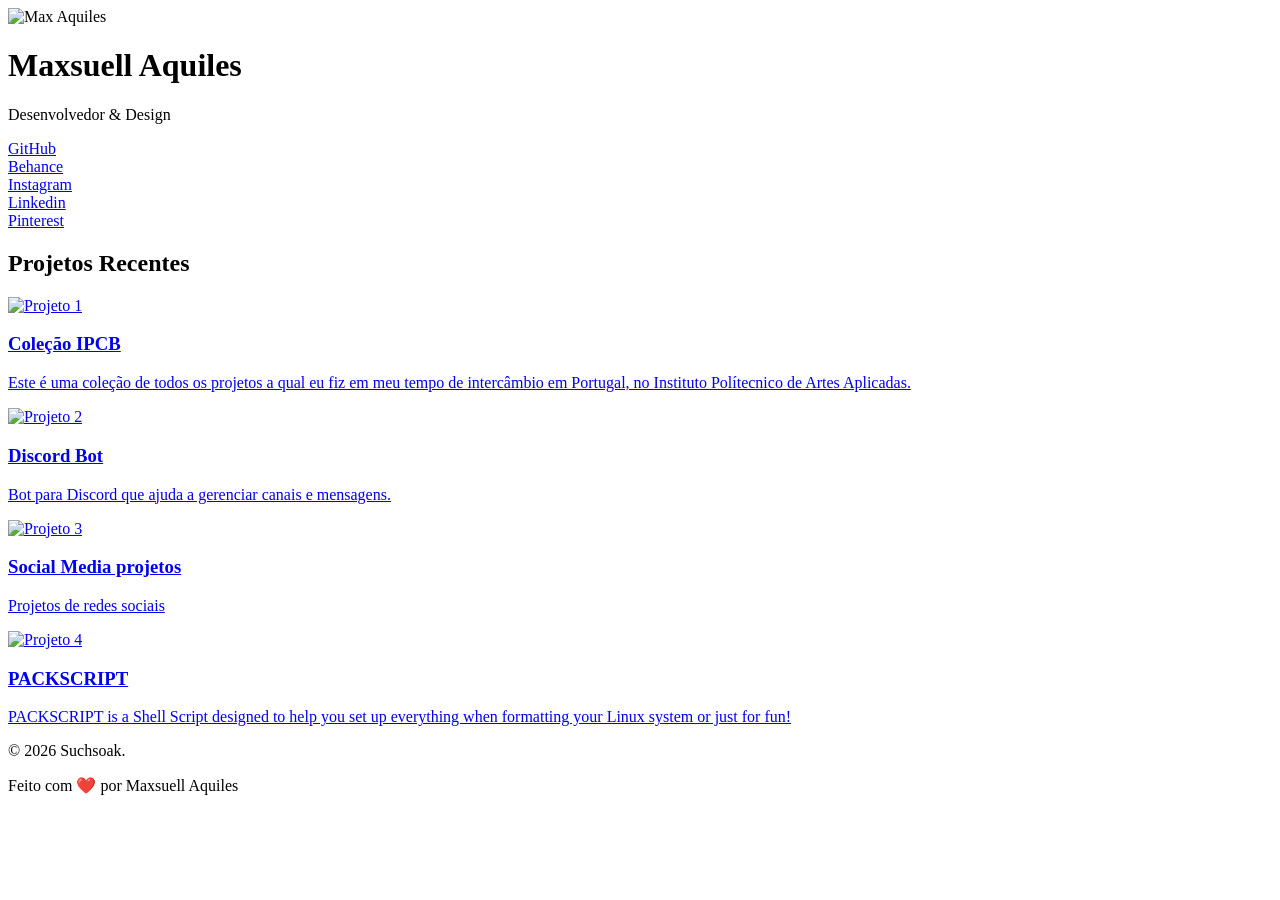
==== link-in-bio/index.html @ 16e1fa6c "Create link-in-bio HTML page for Maxsuell Aquiles This HTML file serves as a personal link-in-bio pa" ====
<!DOCTYPE html>
<html lang="pt-BR">

<head>
    <meta charset="UTF-8">
    <meta name="viewport" content="width=device-width, initial-scale=1.0">
    <title>Maxsuell Aquiles | Links</title>
    <link rel="icon" type="image/png" href="Imagem/Vertical.png">
    <meta name="description" content="Meus links - Max Aquiles">
    <link rel="stylesheet" href="style.css">

    <link rel="preconnect" href="https://fonts.googleapis.com">
    <link rel="preconnect" href="https://fonts.gstatic.com" crossorigin>
    <link href="https://fonts.googleapis.com/css2?family=Outfit:wght@300;400;500;600;700&display=swap" rel="stylesheet">

    <link href="https://cdn.jsdelivr.net/npm/remixicon@3.5.0/fonts/remixicon.css" rel="stylesheet">
</head>

<body>
    <div class="background-animation">
        <div class="parallax-wrap">
            <div class="blob purple-blob"></div>
        </div>
        <div class="parallax-wrap">
            <div class="blob dark-blob"></div>
        </div>
    </div>

    <div class="layout-wrapper fade-in">
        <div class="layout-container">

            <div class="left-column">
                <header class="profile-section">
                    <div class="profile-image-container">
                        <img src="Imagem/Vertical.png" alt="Max Aquiles" class="profile-image">
                        <div class="pulse-ring"></div>
                    </div>
                    <h1 class="profile-name">Maxsuell Aquiles</h1>
                    <p class="profile-bio">Desenvolvedor & Design</p>
                </header>

                <main class="links-section">
                    <a href="https://github.com/suchsoak" target="_blank" rel="noopener noreferrer"
                        class="link-card staggered-item">
                        <div class="link-content">
                            <i class="ri-github-fill link-icon"></i>
                            <span class="link-title">GitHub</span>
                        </div>
                        <i class="ri-arrow-right-up-line link-arrow"></i>
                    </a>

                    <a href="https://www.behance.net/maxaquiles" target="_blank" rel="noopener noreferrer"
                        class="link-card staggered-item">
                        <div class="link-content">
                            <i class="ri-behance-fill link-icon"></i>
                            <span class="link-title">Behance</span>
                        </div>
                        <i class="ri-arrow-right-up-line link-arrow"></i>
                    </a>

                    <a href="https://www.instagram.com/max_47___/" target="_blank" rel="noopener noreferrer"
                        class="link-card staggered-item">
                        <div class="link-content">
                            <i class="ri-instagram-line link-icon"></i>
                            <span class="link-title">Instagram</span>
                        </div>
                        <i class="ri-arrow-right-up-line link-arrow"></i>
                    </a>

                    <a href="https://www.linkedin.com/in/maxsuell-a-b643a6236/" target="_blank"
                        rel="noopener noreferrer" class="link-card staggered-item">
                        <div class="link-content">
                            <i class="ri-linkedin-line link-icon"></i>
                            <span class="link-title">Linkedin</span>
                        </div>
                        <i class="ri-arrow-right-up-line link-arrow"></i>
                    </a>

                    <a href="https://br.pinterest.com/suchsoak_1000/" target="_blank" rel="noopener noreferrer"
                        class="link-card staggered-item">
                        <div class="link-content">
                            <i class="ri-pinterest-fill link-icon"></i>
                            <span class="link-title">Pinterest</span>
                        </div>
                        <i class="ri-arrow-right-up-line link-arrow"></i>
                    </a>
                </main>
            </div>

            <div class="right-column">
                <section class="projects-section">
                    <h2 class="section-title staggered-item">Projetos Recentes</h2>
                    <div class="projects-grid">
                        <a href="https://www.behance.net/gallery/240729957/Colecao-Intercambio-IPCB"
                            class="project-card staggered-item">
                            <div class="project-image">
                                <img src="/Imagem/Coleção IPCB.webp" alt="Projeto 1">
                                <div class="project-overlay">
                                    <i class="ri-external-link-line"></i>
                                </div>
                            </div>
                            <div class="project-info">
                                <h3>Coleção IPCB</h3>
                                <p>Este é uma coleção de todos os projetos a qual eu fiz em meu tempo de intercâmbio em
                                    Portugal, no Instituto Polítecnico de Artes Aplicadas.</p>
                            </div>
                        </a>

                        <a href="https://github.com/suchsoak/Discord-Bot" class="project-card staggered-item">
                            <div class="project-image">
                                <img src="/Imagem/Novo_Projeto_2.png" alt="Projeto 2">
                                <div class="project-overlay">
                                    <i class="ri-external-link-line"></i>
                                </div>
                            </div>

                            <div class="project-info">
                                <h3>Discord Bot</h3>
                                <p>Bot para Discord que ajuda a gerenciar canais e mensagens.</p>
                            </div>
                        </a>

                        <a href="https://www.behance.net/gallery/230349669/Social-Media-Post-Coletanea"
                            class="project-card staggered-item">
                            <div class="project-image">
                                <img src="/Imagem/Social-media.webp" alt="Projeto 3">
                                <div class="project-overlay">
                                    <i class="ri-external-link-line"></i>
                                </div>
                            </div>
                            <div class="project-info">
                                <h3>Social Media projetos</h3>
                                <p>Projetos de redes sociais</p>
                            </div>
                        </a>

                        <a href="#" class="project-card staggered-item">
                            <div class="project-image">
                                <img src="/Imagem/PACKSCRIPT.png" alt="Projeto 4">
                                <div class="project-overlay">
                                    <i class="ri-external-link-line"></i>
                                </div>
                            </div>
                            <div class="project-info">
                                <h3>PACKSCRIPT</h3>
                                <p>PACKSCRIPT is a Shell Script designed to help you set up everything when formatting
                                    your Linux system or just for fun!</p>
                            </div>
                        </a>
                    </div>
                </section>
            </div>
        </div>

        <footer class="footer staggered-item">
            <p>© 2026 Suchsoak.</p>
            <p>Feito com ❤️ por Maxsuell Aquiles</p>
        </footer>
    </div>

    <script src="script.js"></script>
</body>

</html>
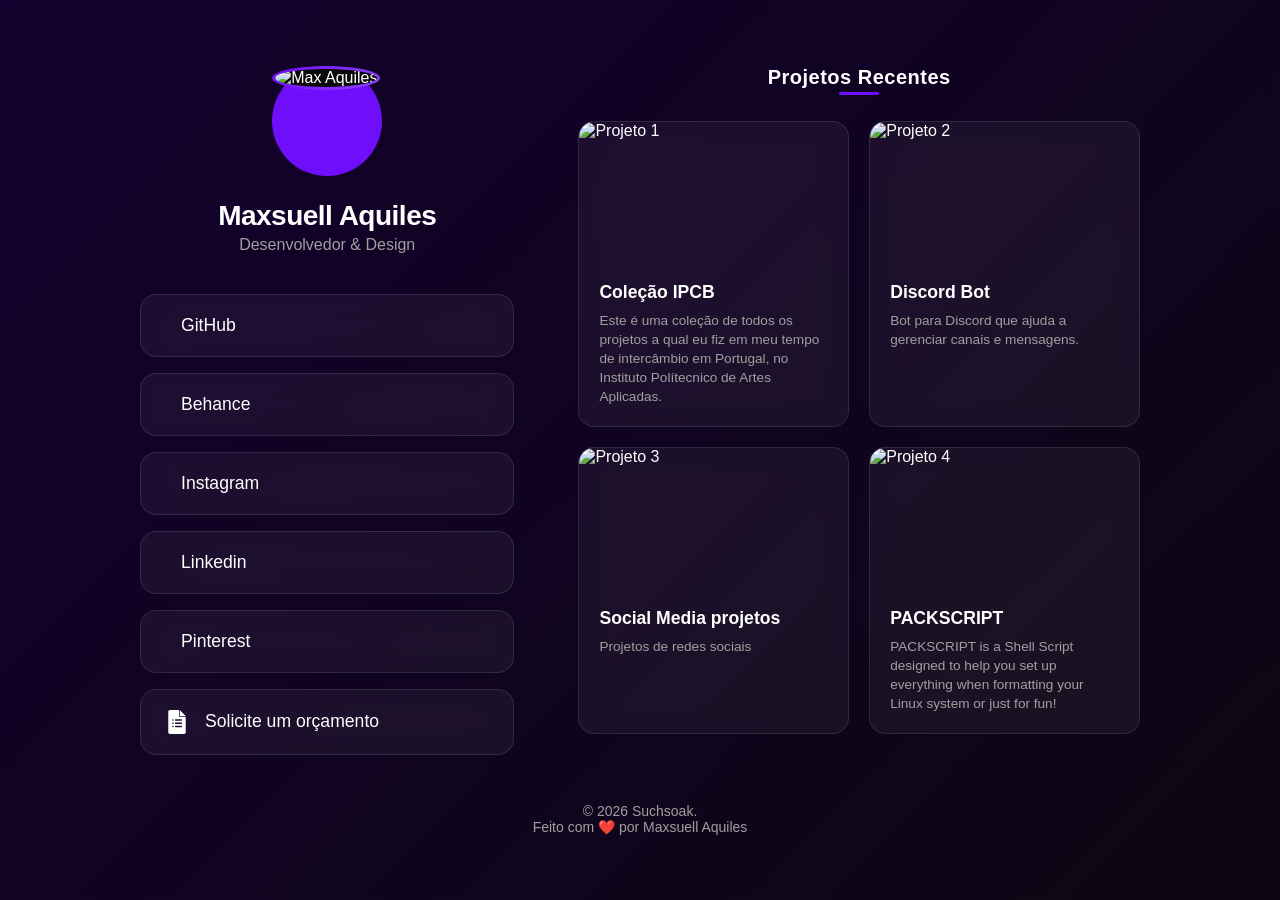
==== commit 28e1f722: "Update index.html" ====
--- a/link-in-bio/index.html
+++ b/link-in-bio/index.html
@@ -84,6 +84,19 @@
                         </div>
                         <i class="ri-arrow-right-up-line link-arrow"></i>
                     </a>
+                    <a href="https://docs.google.com/forms/d/e/1FAIpQLScaj_Aha1sIX8GVkga8MXYeWlzuha1XtN2z56g6EQZUH5jTng/viewform"
+                        target="_blank" rel="noopener noreferrer" class="link-card staggered-item">
+                        <div class="link-content">
+                            <svg class="link-icon" role="img" viewBox="0 0 24 24" fill="currentColor" width="1em"
+                                height="1em" xmlns="http://www.w3.org/2000/svg">
+                                <title>Google Forms</title>
+                                <path
+                                    d="M14.727 6h6l-6-6v6zm0 .727H14V0H4.91c-.905 0-1.637.732-1.637 1.636v20.728c0 .904.732 1.636 1.636 1.636h14.182c.904 0 1.636-.732 1.636-1.636V6.727h-6zM7.91 17.318a.819.819 0 1 1 .001-1.638.819.819 0 0 1 0 1.638zm0-3.273a.819.819 0 1 1 .001-1.637.819.819 0 0 1 0 1.637zm0-3.272a.819.819 0 1 1 .001-1.638.819.819 0 0 1 0 1.638zm9 6.409h-6.818v-1.364h6.818v1.364zm0-3.273h-6.818v-1.364h6.818v1.364zm0-3.273h-6.818V9.273h6.818v1.363z" />
+                            </svg>
+                            <span class="link-title">Solicite um orçamento</span>
+                        </div>
+                        <i class="ri-arrow-right-up-line link-arrow"></i>
+                    </a>
                 </main>
             </div>
 
--- a/link-in-bio/style.css
+++ b/link-in-bio/style.css
@@ -0,0 +1,594 @@
+:root {
+    --primary: #6F0EFA;
+    --primary-light: #8e42fa;
+    --primary-dark: #4b00c4;
+    --bg: #0a0a0a;
+    --surface: rgba(255, 255, 255, 0.05);
+    --surface-hover: rgba(255, 255, 255, 0.1);
+    --text: #ffffff;
+    --text-muted: #a0a0a0;
+    --border: rgba(255, 255, 255, 0.1);
+
+    --transition-fast: 0.2s cubic-bezier(0.25, 0.46, 0.45, 0.94);
+    --transition-snappy: 0.4s cubic-bezier(0.175, 0.885, 0.32, 1.275);
+
+    --shadow-glow: 0 0 20px rgba(111, 14, 250, 0.4), 0 0 40px rgba(111, 14, 250, 0.1);
+}
+
+* {
+    margin: 0;
+    padding: 0;
+    box-sizing: border-box;
+}
+
+html {
+    background-color: var(--bg);
+}
+
+body {
+    font-family: 'Outfit', sans-serif;
+    background: linear-gradient(-45deg, #0a0a0a, #160733, #0a0a0a, #14002e);
+    background-size: 400% 400%;
+    background-attachment: fixed;
+    animation: gradientBG 15s ease infinite;
+    color: var(--text);
+    min-height: 100vh;
+    min-height: 100dvh;
+    display: flex;
+    justify-content: center;
+    align-items: flex-start;
+    /* Changed from center to avoid cutoff on mobile */
+    overflow-x: hidden;
+    position: relative;
+}
+
+@keyframes gradientBG {
+    0% {
+        background-position: 0% 50%;
+    }
+
+    50% {
+        background-position: 100% 50%;
+    }
+
+    100% {
+        background-position: 0% 50%;
+    }
+}
+
+
+.background-animation {
+    position: fixed;
+    top: 0;
+    left: 0;
+    width: 100vw;
+    height: 100vh;
+    overflow: hidden;
+    z-index: -1;
+    pointer-events: none;
+}
+
+.parallax-wrap {
+    position: absolute;
+    width: 100%;
+    height: 100%;
+    top: 0;
+    left: 0;
+    pointer-events: none;
+    transition: transform 0.2s cubic-bezier(0.25, 0.46, 0.45, 0.94);
+}
+
+.particle {
+    position: absolute;
+    background: var(--primary);
+    border-radius: 50%;
+    opacity: 0;
+    pointer-events: none;
+    box-shadow: 0 0 10px rgba(111, 14, 250, 0.5);
+    animation: floatParticle linear infinite;
+}
+
+@keyframes floatParticle {
+    0% {
+        transform: translateY(0) scale(0);
+        opacity: 0;
+    }
+
+    20% {
+        opacity: 0.6;
+        scale: 1;
+    }
+
+    80% {
+        opacity: 0.6;
+        scale: 1;
+    }
+
+    100% {
+        transform: translateY(-100vh) scale(0);
+        opacity: 0;
+    }
+}
+
+.blob {
+    position: absolute;
+    filter: blur(90px);
+    border-radius: 40% 60% 70% 30% / 40% 50% 60% 50%;
+    animation: float 20s infinite linear, morph 15s infinite ease-in-out;
+    opacity: 0.6;
+}
+
+@keyframes morph {
+
+    0%,
+    100% {
+        border-radius: 40% 60% 70% 30% / 40% 50% 60% 50%;
+    }
+
+    34% {
+        border-radius: 70% 30% 50% 50% / 30% 30% 70% 70%;
+    }
+
+    67% {
+        border-radius: 100% 60% 60% 100% / 100% 100% 60% 60%;
+    }
+}
+
+.purple-blob {
+    background: var(--primary);
+    width: 50vw;
+    height: 50vw;
+    max-width: 600px;
+    max-height: 600px;
+    top: -10%;
+    right: -10%;
+    animation-delay: -5s;
+}
+
+.dark-blob {
+    background: #1a023a;
+
+    width: 60vw;
+    height: 60vw;
+    max-width: 800px;
+    max-height: 800px;
+    bottom: -20%;
+    left: -10%;
+}
+
+@keyframes float {
+    0% {
+        transform: translate(0, 0) scale(1) rotate(0deg);
+    }
+
+    50% {
+        transform: translate(-5%, 5%) scale(1.1) rotate(180deg);
+    }
+
+    100% {
+        transform: translate(0, 0) scale(1) rotate(360deg);
+    }
+}
+
+
+
+.layout-wrapper {
+    width: 100%;
+    display: flex;
+    flex-direction: column;
+    align-items: center;
+    position: relative;
+    z-index: 1;
+    padding: 4rem 1.5rem;
+    /* Increased top padding since body is flex-start */
+    min-height: 100vh;
+    min-height: 100dvh;
+    justify-content: center;
+}
+
+.layout-container {
+    width: 100%;
+    max-width: 1000px;
+    display: flex;
+    flex-direction: row;
+    gap: 4rem;
+    align-items: flex-start;
+    justify-content: center;
+}
+
+.left-column {
+    flex: 1;
+    max-width: 380px;
+    display: flex;
+    flex-direction: column;
+    align-items: center;
+}
+
+.right-column {
+    flex: 1.5;
+    width: 100%;
+    display: flex;
+    flex-direction: column;
+}
+
+
+.fade-in {
+    opacity: 0;
+    animation: fadeInContainer 1s ease forwards;
+}
+
+@keyframes fadeInContainer {
+    from {
+        opacity: 0;
+        transform: translateY(20px);
+    }
+
+    to {
+        opacity: 1;
+        transform: translateY(0);
+    }
+}
+
+
+.profile-section {
+    display: flex;
+    flex-direction: column;
+    align-items: center;
+    margin-bottom: 2.5rem;
+}
+
+.profile-image-container {
+    position: relative;
+    width: 110px;
+    height: 110px;
+    margin-bottom: 1.5rem;
+}
+
+.profile-image {
+    width: 100%;
+    height: 100%;
+    border-radius: 50%;
+    object-fit: cover;
+    border: 3px solid transparent;
+    background: linear-gradient(var(--bg), var(--bg)) padding-box,
+        linear-gradient(135deg, var(--primary), var(--primary-light)) border-box;
+    position: relative;
+    z-index: 2;
+    transition: transform var(--transition-snappy);
+}
+
+.profile-image:hover {
+    transform: scale(1.05);
+}
+
+.pulse-ring {
+    position: absolute;
+    top: 50%;
+    left: 50%;
+    transform: translate(-50%, -50%);
+    width: 100%;
+    height: 100%;
+    border-radius: 50%;
+    background: var(--primary);
+    z-index: 1;
+    animation: pulse 3s infinite cubic-bezier(0.4, 0, 0.2, 1);
+}
+
+@keyframes pulse {
+    0% {
+        transform: translate(-50%, -50%) scale(1);
+        opacity: 0.8;
+    }
+
+    100% {
+        transform: translate(-50%, -50%) scale(1.5);
+        opacity: 0;
+    }
+}
+
+.profile-name {
+    font-size: 1.75rem;
+    font-weight: 700;
+    letter-spacing: -0.5px;
+    margin-bottom: 0.25rem;
+    text-align: center;
+}
+
+.profile-bio {
+    font-size: 1rem;
+    color: var(--text-muted);
+    font-weight: 400;
+    text-align: center;
+}
+
+
+
+.links-section {
+    width: 100%;
+    display: flex;
+    flex-direction: column;
+    gap: 1rem;
+}
+
+.link-card {
+    display: flex;
+    align-items: center;
+    justify-content: space-between;
+    width: 100%;
+    padding: 1.25rem 1.5rem;
+    background: var(--surface);
+    border: 1px solid var(--border);
+    border-radius: 16px;
+    text-decoration: none;
+    color: var(--text);
+    backdrop-filter: blur(12px);
+    -webkit-backdrop-filter: blur(12px);
+    transition: all var(--transition-fast);
+    position: relative;
+    overflow: hidden;
+}
+
+.link-card::before {
+    content: '';
+    position: absolute;
+    top: 0;
+    left: 0;
+    width: 100%;
+    height: 100%;
+    background: linear-gradient(90deg, transparent, rgba(111, 14, 250, 0.1), transparent);
+    transform: translateX(-100%);
+    transition: transform 0.5s ease;
+    z-index: 0;
+}
+
+.link-card:hover::before {
+    transform: translateX(100%);
+}
+
+.link-card:hover {
+    background: var(--surface-hover);
+    border-color: var(--primary);
+    transform: translateY(-4px) scale(1.02);
+    box-shadow: var(--shadow-glow);
+}
+
+.link-content {
+    display: flex;
+    align-items: center;
+    gap: 1rem;
+    position: relative;
+    z-index: 1;
+}
+
+.link-icon {
+    font-size: 1.5rem;
+    color: var(--text);
+    transition: color var(--transition-fast);
+}
+
+.link-card:hover .link-icon {
+    color: var(--primary-light);
+}
+
+.link-title {
+    font-size: 1.1rem;
+    font-weight: 500;
+}
+
+.link-arrow {
+    font-size: 1.25rem;
+    opacity: 0.5;
+    transition: all var(--transition-snappy);
+    position: relative;
+    z-index: 1;
+}
+
+.link-card:hover .link-arrow {
+    opacity: 1;
+    transform: translate(4px, -4px);
+    color: var(--primary-light);
+}
+
+
+
+.projects-section {
+    width: 100%;
+    margin-top: 0;
+    display: flex;
+    flex-direction: column;
+    gap: 1.5rem;
+}
+
+.section-title {
+    font-size: 1.25rem;
+    font-weight: 600;
+    text-align: center;
+    color: var(--text);
+    margin-bottom: 0.5rem;
+    letter-spacing: 0.5px;
+    position: relative;
+    display: inline-block;
+    align-self: center;
+}
+
+.section-title::after {
+    content: '';
+    position: absolute;
+    bottom: -6px;
+    left: 50%;
+    transform: translateX(-50%);
+    width: 40px;
+    height: 3px;
+    background: var(--primary);
+    border-radius: 4px;
+}
+
+.projects-grid {
+    display: grid;
+    grid-template-columns: repeat(auto-fit, minmax(200px, 1fr));
+    gap: 1.25rem;
+    width: 100%;
+}
+
+.project-card {
+    display: flex;
+    flex-direction: column;
+    background: var(--surface);
+    border: 1px solid var(--border);
+    border-radius: 16px;
+    overflow: hidden;
+    text-decoration: none;
+    color: var(--text);
+    backdrop-filter: blur(12px);
+    -webkit-backdrop-filter: blur(12px);
+    transition: all var(--transition-snappy);
+    position: relative;
+}
+
+.project-card:hover {
+    transform: translateY(-8px);
+    border-color: var(--primary-light);
+    box-shadow: var(--shadow-glow);
+}
+
+.project-image {
+    width: 100%;
+    height: 140px;
+    position: relative;
+    overflow: hidden;
+}
+
+.project-image img {
+    width: 100%;
+    height: 100%;
+    object-fit: cover;
+    transition: transform var(--transition-snappy);
+}
+
+.project-card:hover .project-image img {
+    transform: scale(1.1);
+}
+
+.project-overlay {
+    position: absolute;
+    top: 0;
+    left: 0;
+    width: 100%;
+    height: 100%;
+    background: rgba(111, 14, 250, 0.4);
+    opacity: 0;
+    display: flex;
+    justify-content: center;
+    align-items: center;
+    transition: opacity var(--transition-fast);
+}
+
+.project-overlay i {
+    font-size: 2rem;
+    color: white;
+    transform: translateY(20px);
+    transition: transform var(--transition-snappy);
+}
+
+.project-card:hover .project-overlay {
+    opacity: 1;
+}
+
+.project-card:hover .project-overlay i {
+    transform: translateY(0);
+}
+
+.project-info {
+    padding: 1.25rem;
+}
+
+.project-info h3 {
+    font-size: 1.1rem;
+    font-weight: 600;
+    margin-bottom: 0.5rem;
+    transition: color var(--transition-fast);
+}
+
+.project-card:hover .project-info h3 {
+    color: var(--primary-light);
+}
+
+.project-info p {
+    font-size: 0.85rem;
+    color: var(--text-muted);
+    line-height: 1.4;
+}
+
+
+.footer {
+    margin-top: 3rem;
+    text-align: center;
+    color: var(--text-muted);
+    font-size: 0.875rem;
+    opacity: 0.7;
+}
+
+
+
+.staggered-item {
+    opacity: 0;
+    transform: translateY(20px);
+}
+
+
+.staggered-item.show {
+    animation: fadeInUp 0.6s cubic-bezier(0.175, 0.885, 0.32, 1.275) forwards;
+}
+
+@keyframes fadeInUp {
+    from {
+        opacity: 0;
+        transform: translateY(20px);
+    }
+
+    to {
+        opacity: 1;
+        transform: translateY(0);
+    }
+}
+
+
+@media (max-width: 860px) {
+    .layout-container {
+        flex-direction: column;
+        align-items: center;
+        gap: 2rem;
+    }
+
+    .left-column {
+        max-width: 100%;
+        width: 100%;
+    }
+
+    .right-column {
+        width: 100%;
+    }
+}
+
+@media (max-width: 480px) {
+    .layout-wrapper {
+        padding: 2rem 1.25rem;
+    }
+
+    .profile-image-container {
+        width: 90px;
+        height: 90px;
+    }
+
+    .profile-name {
+        font-size: 1.5rem;
+    }
+
+    .link-card {
+        padding: 1rem 1.25rem;
+    }
+
+    .link-title {
+        font-size: 1rem;
+    }
+}
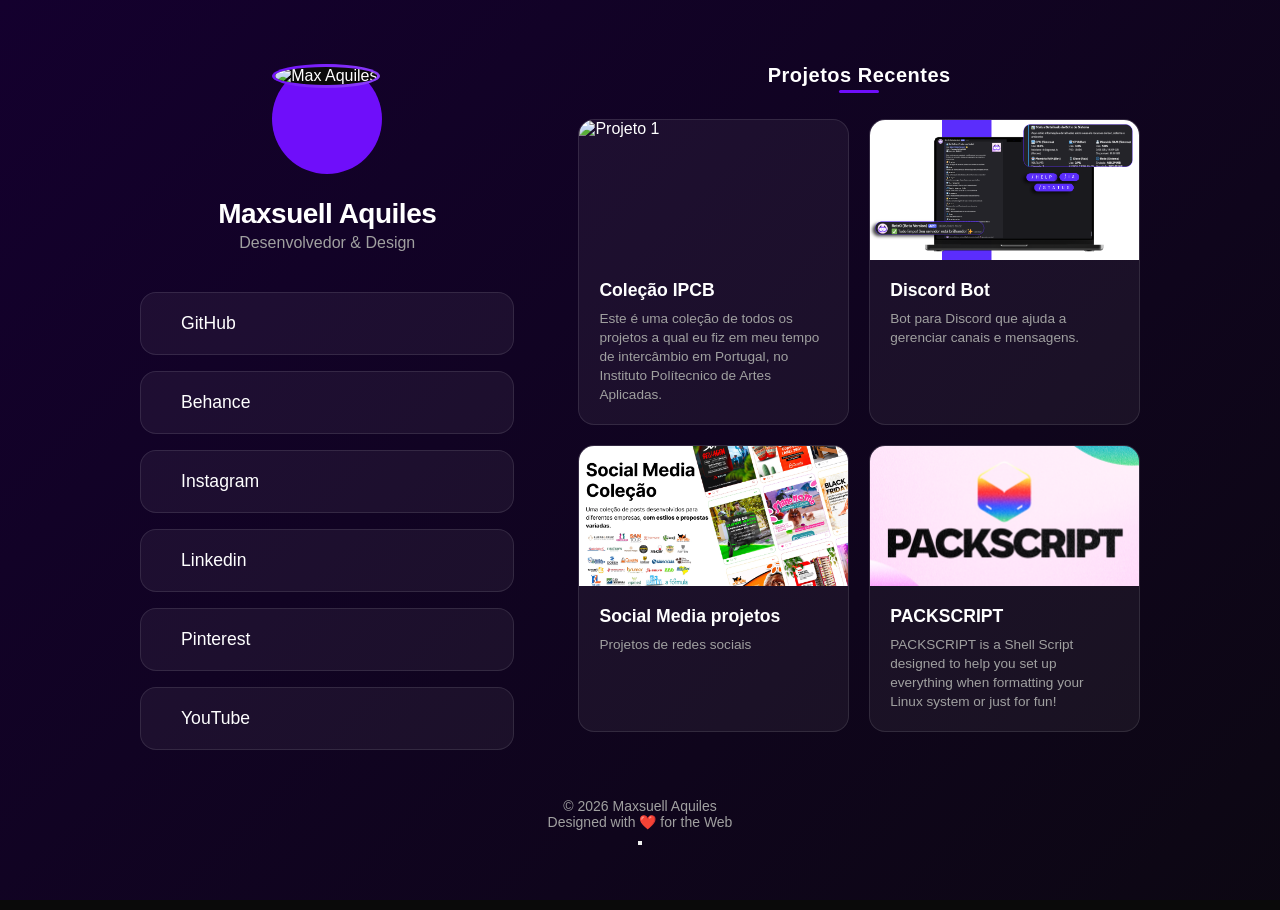
==== commit 01b82ca8: "Update index.html" ====
--- a/link-in-bio/index.html
+++ b/link-in-bio/index.html
@@ -5,7 +5,7 @@
     <meta charset="UTF-8">
     <meta name="viewport" content="width=device-width, initial-scale=1.0">
     <title>Maxsuell Aquiles | Links</title>
-    <link rel="icon" type="image/png" href="Imagem/Vertical.png">
+    <link rel="icon" type="image/svg+xml" href="https://api.iconify.design/ri:link-m.svg?color=%238e42fa">
     <meta name="description" content="Meus links - Max Aquiles">
     <link rel="stylesheet" href="style.css">
 
@@ -18,12 +18,19 @@
 
 <body>
     <div class="background-animation">
+        <div class="water-background">
+            <div class="water-overlay"></div>
+            <div class="wave"></div>
+            <div class="wave"></div>
+            <div class="wave"></div>
+        </div>
         <div class="parallax-wrap">
             <div class="blob purple-blob"></div>
         </div>
         <div class="parallax-wrap">
             <div class="blob dark-blob"></div>
         </div>
+        <div class="glass-particles"></div>
     </div>
 
     <div class="layout-wrapper fade-in">
@@ -32,7 +39,7 @@
             <div class="left-column">
                 <header class="profile-section">
                     <div class="profile-image-container">
-                        <img src="Imagem/Vertical.png" alt="Max Aquiles" class="profile-image">
+                        <img src="Imagem/max.png" alt="Max Aquiles" class="profile-image">
                         <div class="pulse-ring"></div>
                     </div>
                     <h1 class="profile-name">Maxsuell Aquiles</h1>
@@ -47,6 +54,7 @@
                             <span class="link-title">GitHub</span>
                         </div>
                         <i class="ri-arrow-right-up-line link-arrow"></i>
+                        <div class="glare"></div>
                     </a>
 
                     <a href="https://www.behance.net/maxaquiles" target="_blank" rel="noopener noreferrer"
@@ -56,6 +64,7 @@
                             <span class="link-title">Behance</span>
                         </div>
                         <i class="ri-arrow-right-up-line link-arrow"></i>
+                        <div class="glare"></div>
                     </a>
 
                     <a href="https://www.instagram.com/max_47___/" target="_blank" rel="noopener noreferrer"
@@ -65,6 +74,7 @@
                             <span class="link-title">Instagram</span>
                         </div>
                         <i class="ri-arrow-right-up-line link-arrow"></i>
+                        <div class="glare"></div>
                     </a>
 
                     <a href="https://www.linkedin.com/in/maxsuell-a-b643a6236/" target="_blank"
@@ -74,6 +84,7 @@
                             <span class="link-title">Linkedin</span>
                         </div>
                         <i class="ri-arrow-right-up-line link-arrow"></i>
+                        <div class="glare"></div>
                     </a>
 
                     <a href="https://br.pinterest.com/suchsoak_1000/" target="_blank" rel="noopener noreferrer"
@@ -83,19 +94,17 @@
                             <span class="link-title">Pinterest</span>
                         </div>
                         <i class="ri-arrow-right-up-line link-arrow"></i>
-                    </a>
-                    <a href="https://docs.google.com/forms/d/e/1FAIpQLScaj_Aha1sIX8GVkga8MXYeWlzuha1XtN2z56g6EQZUH5jTng/viewform"
-                        target="_blank" rel="noopener noreferrer" class="link-card staggered-item">
-                        <div class="link-content">
-                            <svg class="link-icon" role="img" viewBox="0 0 24 24" fill="currentColor" width="1em"
-                                height="1em" xmlns="http://www.w3.org/2000/svg">
-                                <title>Google Forms</title>
-                                <path
-                                    d="M14.727 6h6l-6-6v6zm0 .727H14V0H4.91c-.905 0-1.637.732-1.637 1.636v20.728c0 .904.732 1.636 1.636 1.636h14.182c.904 0 1.636-.732 1.636-1.636V6.727h-6zM7.91 17.318a.819.819 0 1 1 .001-1.638.819.819 0 0 1 0 1.638zm0-3.273a.819.819 0 1 1 .001-1.637.819.819 0 0 1 0 1.637zm0-3.272a.819.819 0 1 1 .001-1.638.819.819 0 0 1 0 1.638zm9 6.409h-6.818v-1.364h6.818v1.364zm0-3.273h-6.818v-1.364h6.818v1.364zm0-3.273h-6.818V9.273h6.818v1.363z" />
-                            </svg>
-                            <span class="link-title">Solicite um orçamento</span>
-                        </div>
-                        <i class="ri-arrow-right-up-line link-arrow"></i>
+                        <div class="glare"></div>
+                    </a>
+
+                    <a href="https://www.youtube.com/@Mx_47" target="_blank" rel="noopener noreferrer"
+                        class="link-card staggered-item">
+                        <div class="link-content">
+                            <i class="ri-youtube-fill link-icon"></i>
+                            <span class="link-title">YouTube</span>
+                        </div>
+                        <i class="ri-arrow-right-up-line link-arrow"></i>
+                        <div class="glare"></div>
                     </a>
                 </main>
             </div>
@@ -107,10 +116,11 @@
                         <a href="https://www.behance.net/gallery/240729957/Colecao-Intercambio-IPCB"
                             class="project-card staggered-item">
                             <div class="project-image">
-                                <img src="/Imagem/Coleção IPCB.webp" alt="Projeto 1">
-                                <div class="project-overlay">
-                                    <i class="ri-external-link-line"></i>
-                                </div>
+                                <img src="Imagem/IPCB.webp" alt="Projeto 1">
+                                <div class="project-overlay">
+                                    <i class="ri-external-link-line"></i>
+                                </div>
+                                <div class="glare"></div>
                             </div>
                             <div class="project-info">
                                 <h3>Coleção IPCB</h3>
@@ -121,10 +131,11 @@
 
                         <a href="https://github.com/suchsoak/Discord-Bot" class="project-card staggered-item">
                             <div class="project-image">
-                                <img src="/Imagem/Novo_Projeto_2.png" alt="Projeto 2">
-                                <div class="project-overlay">
-                                    <i class="ri-external-link-line"></i>
-                                </div>
+                                <img src="Imagem/Novo_Projeto_2.png" alt="Projeto 2">
+                                <div class="project-overlay">
+                                    <i class="ri-external-link-line"></i>
+                                </div>
+                                <div class="glare"></div>
                             </div>
 
                             <div class="project-info">
@@ -136,10 +147,11 @@
                         <a href="https://www.behance.net/gallery/230349669/Social-Media-Post-Coletanea"
                             class="project-card staggered-item">
                             <div class="project-image">
-                                <img src="/Imagem/Social-media.webp" alt="Projeto 3">
-                                <div class="project-overlay">
-                                    <i class="ri-external-link-line"></i>
-                                </div>
+                                <img src="Imagem/Social-media.webp" alt="Projeto 3">
+                                <div class="project-overlay">
+                                    <i class="ri-external-link-line"></i>
+                                </div>
+                                <div class="glare"></div>
                             </div>
                             <div class="project-info">
                                 <h3>Social Media projetos</h3>
@@ -149,10 +161,11 @@
 
                         <a href="#" class="project-card staggered-item">
                             <div class="project-image">
-                                <img src="/Imagem/PACKSCRIPT.png" alt="Projeto 4">
-                                <div class="project-overlay">
-                                    <i class="ri-external-link-line"></i>
-                                </div>
+                                <img src="Imagem/PACKSCRIPT.png" alt="Projeto 4">
+                                <div class="project-overlay">
+                                    <i class="ri-external-link-line"></i>
+                                </div>
+                                <div class="glare"></div>
                             </div>
                             <div class="project-info">
                                 <h3>PACKSCRIPT</h3>
@@ -166,8 +179,23 @@
         </div>
 
         <footer class="footer staggered-item">
-            <p>© 2026 Suchsoak.</p>
-            <p>Feito com ❤️ por Maxsuell Aquiles</p>
+            <div class="footer-content">
+                <div class="footer-links">
+                    <a href="https://github.com/suchsoak" target="_blank" aria-label="Github"><i
+                            class="ri-github-line"></i></a>
+                    <a href="https://www.instagram.com/max_47___/" target="_blank" aria-label="Instagram"><i
+                            class="ri-instagram-line"></i></a>
+                    <a href="https://www.linkedin.com/in/maxsuell-a-b643a6236/" target="_blank" aria-label="LinkedIn"><i
+                            class="ri-linkedin-line"></i></a>
+                </div>
+                <div class="footer-info">
+                    <p>© 2026 Maxsuell Aquiles</p>
+                    <p>Designed with <span class="heart">❤️</span> for the Web</p>
+                </div>
+                <button id="back-to-top" class="back-to-top" aria-label="Back to top">
+                    <i class="ri-arrow-up-s-line"></i>
+                </button>
+            </div>
         </footer>
     </div>
 
